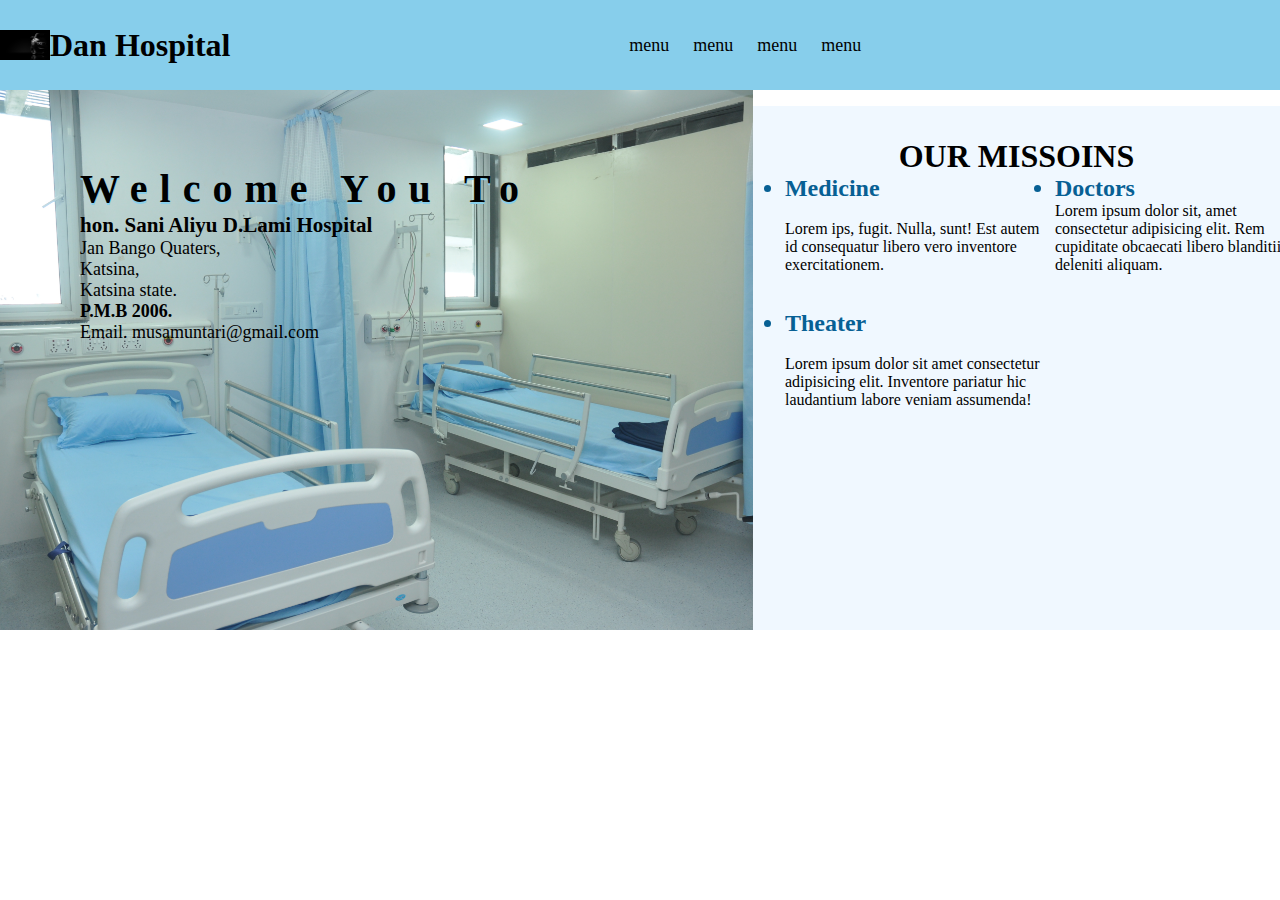
==== clinic.html @ c57c5af1 "clinic hospital" ====
<!DOCTYPE html>
<html lang="en">
<head>
    <meta charset="UTF-8">
    <meta name="viewport" content="width=device-width, initial-scale=1.0">
    <title>CLINIC</title>
    <link rel="stylesheet" href="clinic.css">
</head>
<body>
    <div class="container">
        <div class="navber">
            <img src="images/car 1.jpg" alt="" class="Glass">
            <h1>Dan Hospital</h1>
            <nav>
                <ul>
                    <li> <a href="#">menu</a></li>
                    <li> <a href="#">menu</a></li>
                    <li> <a href="#">menu</a></li>
                    <li> <a href="#">menu</a></li>
                </ul>
            </nav>
        </div>
        
        <div class="parents">
            <div class="welcome">
                <div class="text">
                    <h1> Welcome  You  To</h1>
                    <h3>hon. Sani Aliyu D.Lami Hospital</h3>
                    <p>Jan Bango Quaters,</p>
                    <p>Katsina,</p>
                    <p>Katsina state.</p>
                    <h4>P.M.B 2006.</h4>
                    <P>Email. musamuntari@gmail.com</P>

                </div>
            </div>
            <div class="welcome1">
              <h1> OUR MISSOINS</h1>

              <div class="misson">

                <div class="text3">
                <h2><li>Medicine</li></h2>
                <br>
                <p>Lorem ips, fugit. Nulla, sunt! Est autem id consequatur libero vero inventore exercitationem.</p>
                <br><Br>
                <h2><li>Theater</li></h2>
                <br>
                <p>Lorem ipsum dolor sit amet consectetur adipisicing elit. Inventore pariatur hic laudantium labore veniam assumenda!</p>
              </div>

              <div class="text3">
                <h2><li>Doctors</li></h2>
                <p>Lorem ipsum dolor sit, amet consectetur adipisicing elit. Rem cupiditate obcaecati libero blanditiis deleniti aliquam.</p>
              </div>

            </div>
            </div>
        </div>
    </div>
</body>
</html>
---- clinic.css ----
*{
    padding: 0;
    margin: 0;
    box-sizing: border-box;
}
.container{
    width: 100%;

}
.navber{
    width: 100%;
    display: flex;
    align-items: center;
    height: 10vh;
    background-color: skyblue;
}
.Glass{
    width: 50px;
    cursor: pointer;
}
nav{
    flex: 1;
    text-align: center;
}
nav ul li {
    display: inline-block;
    list-style: none;
    margin-right: 20px;
    font-size: large;

}
nav ul li a{
    text-decoration: none;
    color: black;
    pointer-events: visibleFill;
}
.parents{
    width: 100%;
    height: 60vh;
    /* background-color: gray; */
    display: flex;
    justify-content: center;
    /* gap: 2%; */
}
.welcome{
    width: 100%;
    background-color: blue;
    background-image: url(images/hosp3.jpg);
    background-repeat: no-repeat;
    background-size: cover;
}
.welcome1{
    width: 70%;
    background-color: aliceblue;
    
}
.text{
    margin-left: 5rem;
    font-size: large;
    margin-top: 10%;
}
.text >h1{
    font-family: 'Times New Roman', Times, serif;
    line-height: 3rem;
    letter-spacing: 0.3em;
    text-shadow: 0  2px skyblue;
    font-size: 40px;
}
.text >h2{
    font-family: 'Times New Roman', Times, serif;
    line-height: 5rem;
    letter-spacing: 0.2em;
    font-size: larger;

}
.welcome1{
    justify-content: center;
    /* margin-top: 1em; */
    /* display: flex; */
    /* gap: 2%; */
}
.welcome1 >h1{
    text-align: center;
    margin-top: 1em;
}
.welcome1{
    /* text-align: center; */
    margin-top: 1em;
}
.misson{
    margin-left: 2rem;
    width: 100%;
    /* background-color: red; */
    display: flex;
    gap: 2%;
}
.text3 >h2{
    color: rgb(7, 96, 148);
}
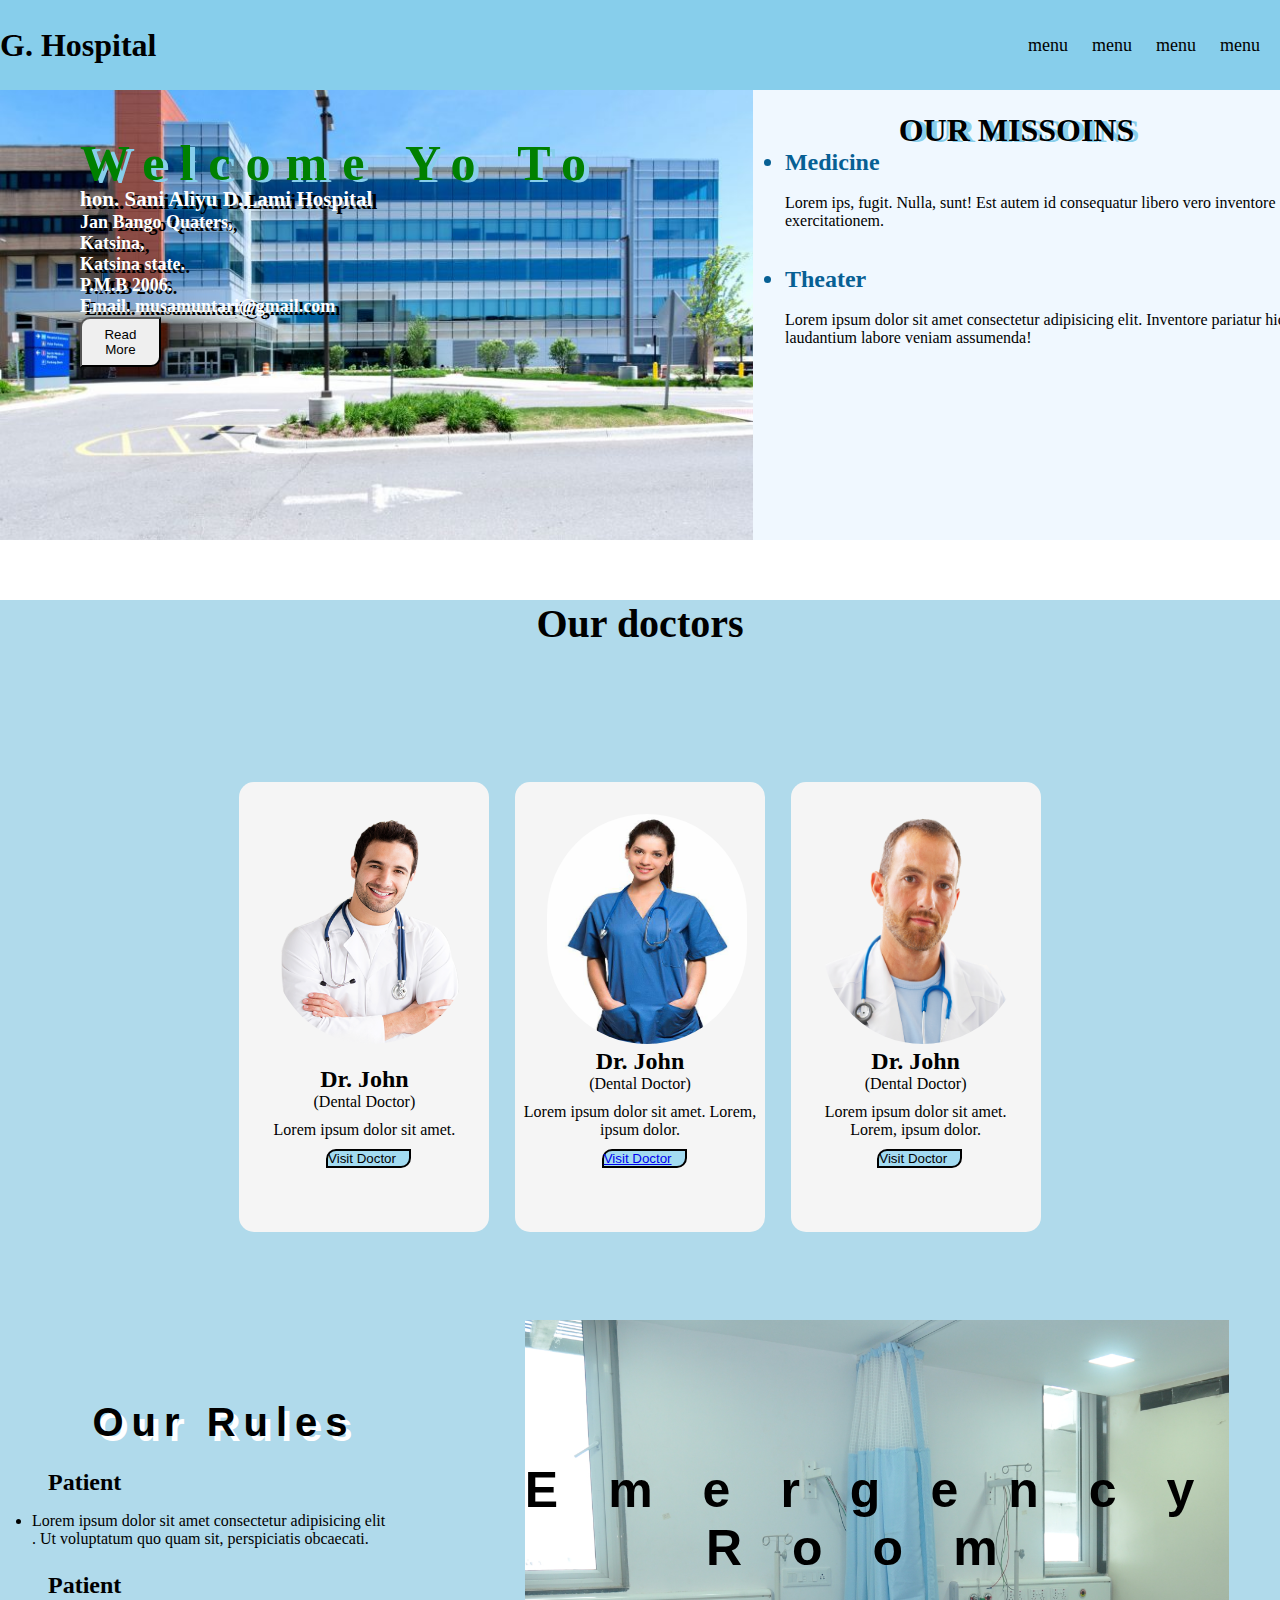
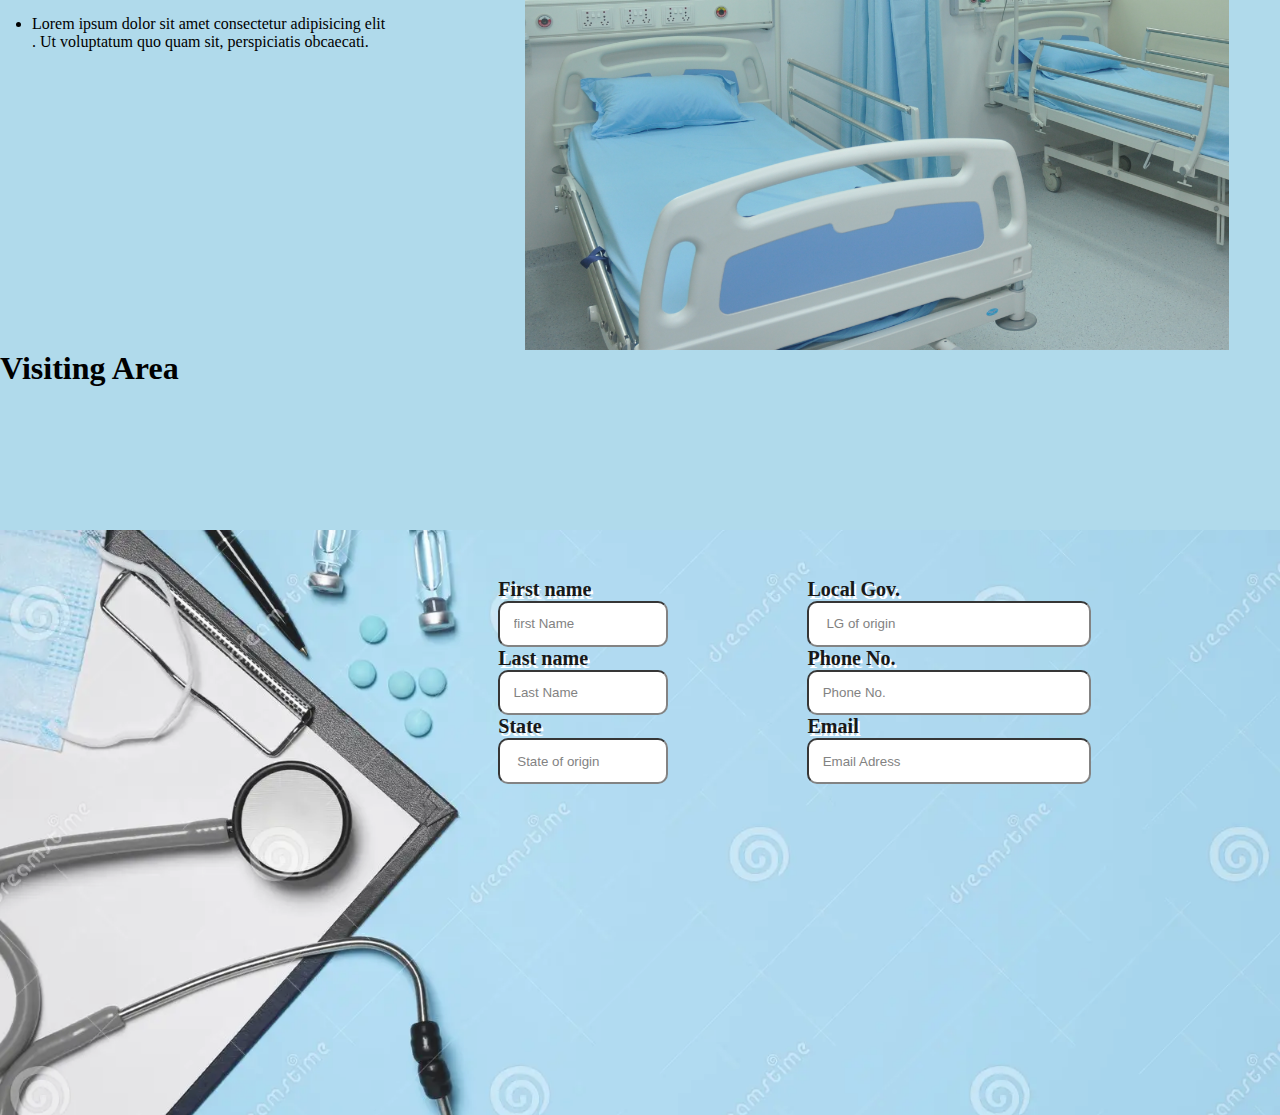
==== commit 09f55c6e: "html and css" ====
--- a/clinic.html
+++ b/clinic.html
@@ -9,28 +9,38 @@
 <body>
     <div class="container">
         <div class="navber">
-            <img src="images/car 1.jpg" alt="" class="Glass">
-            <h1>Dan Hospital</h1>
+            <!-- <img src="images/car 1.jpg" alt="" class="Glass"> -->
+            <h1>G. Hospital</h1>
             <nav>
-                <ul>
+                <ul class="navlinks" id="nav-links">
+
                     <li> <a href="#">menu</a></li>
                     <li> <a href="#">menu</a></li>
                     <li> <a href="#">menu</a></li>
                     <li> <a href="#">menu</a></li>
                 </ul>
             </nav>
+
+            <!-- <img src="images/menu2.png" alt="" class="menu"> -->
+            <div class="toggle" id="toggle">
+                <div class="bar"></div>
+                <div class="bar"></div>
+                <div class="bar"></div>
+            </div>
+            
         </div>
         
         <div class="parents">
             <div class="welcome">
                 <div class="text">
-                    <h1> Welcome  You  To</h1>
+                    <h1> Welcome  Yo To</h1>
                     <h3>hon. Sani Aliyu D.Lami Hospital</h3>
                     <p>Jan Bango Quaters,</p>
                     <p>Katsina,</p>
                     <p>Katsina state.</p>
                     <h4>P.M.B 2006.</h4>
                     <P>Email. musamuntari@gmail.com</P>
+                    <button>Read More</button>
 
                 </div>
             </div>
@@ -43,20 +53,126 @@
                 <h2><li>Medicine</li></h2>
                 <br>
                 <p>Lorem ips, fugit. Nulla, sunt! Est autem id consequatur libero vero inventore exercitationem.</p>
-                <br><Br>
+                <br><br>
                 <h2><li>Theater</li></h2>
                 <br>
                 <p>Lorem ipsum dolor sit amet consectetur adipisicing elit. Inventore pariatur hic laudantium labore veniam assumenda!</p>
               </div>
 
-              <div class="text3">
+              <!-- <div class="text3">
                 <h2><li>Doctors</li></h2>
                 <p>Lorem ipsum dolor sit, amet consectetur adipisicing elit. Rem cupiditate obcaecati libero blanditiis deleniti aliquam.</p>
-              </div>
+              </div> -->
 
             </div>
             </div>
         </div>
+
+
+            <div class="doctors">
+                <h1>Our doctors</h1>
+                <div class="chief">
+                    <!-- <div class="doctor"><img src="images/nursee1.png" alt="">
+                       
+                    </div> -->
+                    <div class="doctor"><img src="images/doc3.png" alt=""><br><br>
+                        <h2>Dr. John</h2>
+                        <p>(Dental Doctor)</p>
+                        <p>Lorem ipsum dolor sit amet.</p>
+                        <div class="ster">
+<!--                     
+                            <p><img src="images/black_star.webp" width="30px" height="30px"></p>
+                            <p><img src="images/black_star.webp" width="30px" height="30px"></p>
+                            <p><img src="images/black_star.webp" width="30px" height="30px"></p>
+                            <p><img src="images/white_star.jpg" width="30px" height="30px"></p> -->
+                                 </div>
+                                 <button>Visit Doctor</button>
+                    </div>
+
+                    <div class="doctor"><img src="images/nosee2.jpg" alt="">
+                        <h2>Dr. John</h2>
+                        <p>(Dental Doctor)</p>
+                        <p>Lorem ipsum dolor sit amet. Lorem, <br>ipsum dolor.</p>
+                        <div class="ster">
+                    
+                            <!-- <p><img src="images/black_star.webp" width="30px" height="30px"></p>
+                            <p><img src="images/black_star.webp" width="30px" height="30px"></p>
+                            <p><img src="images/black_star.webp" width="30px" height="30px"></p>
+                            <p><img src="images/white_star.jpg" width="30px" height="30px"></p> -->
+                                 </div>
+                                 <button><a href="#">Visit Doctor</a></button>
+                    </div>
+
+                    <div class="doctor"><img src="images/doctor kulle.png" alt="">
+                        <h2>Dr. John</h2>
+                        <p>(Dental Doctor)</p>  
+                        <p>Lorem ipsum dolor sit amet.<br> Lorem, ipsum dolor.</p>
+                        <div class="ster">
+<!--                     
+                            <p><img src="images/black_star.webp" width="30px" height="30px"></p>
+                            <p><img src="images/black_star.webp" width="30px" height="30px"></p>
+                            <p><img src="images/black_star.webp" width="30px" height="30px"></p>
+                            <p><img src="images/white_star.jpg" width="30px" height="30px"></p> -->
+                                 </div>
+                                 <button>Visit Doctor</button>
+                    </div>
+                </div>
+            </div>
+
+            <div class="theater">
+
+                <div class="theater2">
+                    <h1>Our Rules</h1>
+
+                    <h2>Patient</h2>
+                <P><li>Lorem ipsum dolor sit amet consectetur adipisicing elit<br>. Ut voluptatum quo quam sit, perspiciatis obcaecati.</li></P>
+
+                    <h2>Patient</h2>
+                <P><li>Lorem ipsum dolor sit amet consectetur adipisicing elit<br>. Ut voluptatum quo quam sit, perspiciatis obcaecati.</li></P>
+                    <!-- <h2> <marquee behavior="alternate"> THANK YOU</marquee></h2> -->
+                </div>
+
+                <div class="theater1"><h1> Emergency Room</h1></div>
+            </div>
+
+            <div class="visit">
+                <h1>Visiting <span>Area</span></h1>
+            </div>
+
+            <div class="contact">
+                <!-- <h1>Visit <span>A</span> Doctor</h1> -->
+                <div class="form">
+                
+                </div>
+
+                <div class="form1">
+
+                    <form action="">
+                        <h6>First name</h6><input type="text" name="userName" placeholder="first Name">
+                        <h6>Last name</h6><input type="text" name="userName" placeholder="Last Name">
+                        <h6>State</h6><input type="state" name="userName" placeholder=" State of origin">
+                       
+                    </form>
+                </div>
+
+                <div class="form">
+                    <form action="">
+                    <h6>Local Gov.</h6><input type="state" name="userName" placeholder=" LG of origin">
+                    <h6>Phone No.</h6><input type="number" name="number" placeholder="Phone No. ">
+                    <h6>Email</h6><input type="email" name="email" placeholder="Email Adress">
+                </form>
+                </div>
+            </div>
+
     </div>
+
+    <!-- <script>
+        const toggle = document.getElementById("toggle")
+        const navlinks = document.getElementById("navl-inks")
+
+        toggle.addEventListener('click', ()=> {
+            navlinks.classList.toggle('active');
+        })
+    </script> -->
 </body>
 </html>--- a/clinic.css
+++ b/clinic.css
@@ -5,6 +5,7 @@
 }
 .container{
     width: 100%;
+    /* position: relative; */
 
 }
 .navber{
@@ -13,14 +14,21 @@
     align-items: center;
     height: 10vh;
     background-color: skyblue;
+    position: fixed;
+    /* opacity: 30px; */
 }
 .Glass{
     width: 50px;
     cursor: pointer;
+    opacity: below;
+}
+.menu{
+    width: 50px;
+    cursor: pointer;
 }
 nav{
     flex: 1;
-    text-align: center;
+    text-align: right;
 }
 nav ul li {
     display: inline-block;
@@ -36,6 +44,8 @@
 }
 .parents{
     width: 100%;
+    margin: auto;
+    /* margin-top: 1em; */
     height: 60vh;
     /* background-color: gray; */
     display: flex;
@@ -44,27 +54,42 @@
 }
 .welcome{
     width: 100%;
+    margin-top: 4em;
     background-color: blue;
-    background-image: url(images/hosp3.jpg);
+    background-image: url(images/hosptal2.jpg);
     background-repeat: no-repeat;
     background-size: cover;
 }
 .welcome1{
     width: 70%;
     background-color: aliceblue;
+    margin-top: 4em;
     
 }
 .text{
+    /* color:green; */
     margin-left: 5rem;
     font-size: large;
+    font-weight: 900;
+    color: #fff;
+    text-shadow: 5px 3px black;
     margin-top: 10%;
+    /* font-family: 'Franklin Gothic Medium', 'Arial Narrow', Arial, sans-serif; */
+}
+.text >button{
+    width: 12%;
+    /* margin-top: 1e; */
+    padding: .5rem;
+    border-radius: 10px 0 10px 0;
+    /* background-color: skyblue; */
 }
 .text >h1{
-    font-family: 'Times New Roman', Times, serif;
+    font-family: 'Times New Roman' Times, serif;
     line-height: 3rem;
     letter-spacing: 0.3em;
-    text-shadow: 0  2px skyblue;
-    font-size: 40px;
+    text-shadow: 5px 2px skyblue;
+    color: green;
+    font-size: 50px;
 }
 .text >h2{
     font-family: 'Times New Roman', Times, serif;
@@ -73,27 +98,366 @@
     font-size: larger;
 
 }
+
 .welcome1{
     justify-content: center;
-    /* margin-top: 1em; */
-    /* display: flex; */
-    /* gap: 2%; */
-}
+}
+
 .welcome1 >h1{
     text-align: center;
+    margin-top: 3em;
+    text-shadow: 5px 1px skyblue;
+}
+
+.welcome1{
     margin-top: 1em;
 }
-.welcome1{
-    /* text-align: center; */
-    margin-top: 1em;
-}
+
 .misson{
     margin-left: 2rem;
     width: 100%;
-    /* background-color: red; */
     display: flex;
     gap: 2%;
 }
 .text3 >h2{
     color: rgb(7, 96, 148);
-}+}
+.doctors{
+    width: 100%;
+    height: 80vh;
+    background-color: rgb(176, 218, 235);
+}
+.doctors >h1{
+    font-size: 40px;
+    text-align: center;
+    margin-top: 1.5em;
+}
+.chief{
+    width: 100%;
+    height: 100%;
+    /* background-color: red; */
+    display: flex;
+    justify-content: center;
+    align-items: center;
+    gap: 2%;
+}
+.doctor{
+    /* display: flex; */
+    border-radius: 15px;
+    width: 250px;
+    height: 450px;
+    background-color:whitesmoke;
+}
+.doctor >img{
+    width: 200px;
+    height: 230px;
+    margin-left: 2em;
+    margin-top: 2em;
+    border-radius: 110px;
+    transition: 0.5s;
+    
+}
+.doctor >img:hover{
+    transform: scale(1.1);
+    border-radius: 10px;
+    
+}
+.ster{
+    display: flex;
+    justify-content: center;
+}
+.doctor >h2{
+    text-align: center;
+}
+.doctor >p{
+    text-align: center;
+    margin:0 0 10px;
+}
+
+.doctor >button{
+    display: flex;
+    margin-left: 6.5em;
+    border-radius: 10px 0 10px 0;
+    margin-top: 0.5;
+    width: 34%;
+    text-align: center;
+    background-color: rgb(163, 219, 241);
+    border: 2px solid black;
+}
+
+.theater{
+    /* width: 100%; */
+    height: 70vh;
+    display: flex;
+    gap: 6%;
+    background-color: rgb(176, 218, 235);
+    
+}
+.theater2{
+    width: 35%;
+    /* margin: auto; */
+    /* background-color: red; */
+}
+
+.theater2 >h1{
+    color: black;
+    font-family: 'Franklin Gothic Medium', 'Arial Narrow', Arial, sans-serif;
+    font-size: 40px;
+    text-align: center;
+    text-shadow: 5px 5px  white;margin-top: 2em;
+    letter-spacing: 0.2em;
+    
+}
+
+.theater2 >h2{
+    /* margin: 0 0 20px; */
+    margin-top: 1em;
+    /* color:; */
+    margin-left: 2em;
+}
+
+.theater2 >li{
+    margin-left: 2em;
+    margin-top: 1em;
+    text-align: justify;
+    
+}
+.theater1{
+    width: 55%;
+    background-image: url(images/hosp3.jpg);
+    background-repeat: no-repeat;
+    background-size: cover;
+    
+    
+}
+.theater1 >h1{
+    text-align: center;
+    margin-top: 20%;
+    letter-spacing: 1em;
+    font-size: 50px;
+    font-family: 'Franklin Gothic Medium', 'Arial Narrow', Arial, sans-serif;
+}
+
+
+
+
+.toggle .bar{
+    width: 30px;
+    height: 6px;
+    border-radius: 10px 10px;
+    background-color: black;
+    margin: 3px 0px;
+    display: none;
+    cursor: pointer;
+}
+.toggle .bar:first-child{
+    background-color: red;                                                                                                                                                                                                                                                                                                                                                                               
+
+}
+
+.visit{
+    background-color: rgb(176, 218, 235);
+    /* font-size: 30px;
+    text-align: center; */
+    height: 20vh;
+}
+.contact{
+    display: flex;
+     width: 100%;
+     height: 65vh;
+     background-image:url(images/medcl\ bg\ 2.webp ) ;
+     background-repeat: no-repeat;
+     background-size: cover;
+     font-size: 30px;
+     opacity: 0.9;
+    gap: 2%;
+}
+
+.form{
+    width: 500px;
+    height: 100%;
+    /* background-color: red; */
+}
+.form1{
+    width: 300px;
+    height: 100%;
+    /* background-color: red; */
+}
+input{
+    width: 60%;
+    padding: 1em;
+    /* text-align: center; */
+    border-radius: 10px;
+    
+}
+
+form{
+    margin-top: 3rem;
+    color: black;
+    text-shadow: 2px 3px white;
+}
+form{
+    margin-top: 3rem;
+    color: black;
+    text-shadow: 2px 3px white;
+}
+
+
+
+@media screen and (max-width: 660px) {
+    .container{
+        width: 100%;
+        overflow: hidden;
+    }
+    .navber{
+        width: 100%;
+        display: flex;
+        align-items: center;
+        height: 8vh;
+        background-color: skyblue;
+        position: fixed;
+        /* box-shadow: 5px 5px black; */
+    }
+    .parents{
+        width: 100%;
+        height: 80vh;
+        /* background-color: gray; */
+        display: block;
+      
+    }
+    .welcome{
+        width: 100%;
+        background-color: blue;
+        background-image: url(images/hosptal2.jpg);
+        background-repeat: no-repeat;
+        background-size: cover;
+        height: 40vh;
+    }
+    .text >button{
+        width: 20%;
+        background-color: aquamarine;
+        margin-top: 1em;
+       
+    }
+    .text >h1{
+        margin-top: 1em;
+        
+    }
+
+    .text{
+        
+        margin-left: 5rem;
+        font-size: large;
+        margin-top: 3.5rem;
+      
+    }
+    .welcome1{
+        justify-content: center;
+        width: 100%;
+        overflow: hidden;
+        height: 50vh;
+        display: block;
+        text-align: justify;
+
+    }
+
+    .misson{
+        margin-left: 2rem;
+        width: 80%;
+        display: block;
+        height: 50%;
+        gap: 2%;
+    }
+   
+
+    .doctors{
+        width: 100%;
+        height: 60vh;
+        background-color: rgb(176, 218, 235);
+    }
+
+    .chief{
+        width: 80%;
+        height: 90%;
+        /* display: flex; */
+        justify-content: center;
+        align-items: center;
+        margin-left: 3.5rem;
+        gap: 3%;
+    }
+
+    .doctor{
+        /* display: flex; */
+        border-radius: 15px;
+        width: 200px;
+        height: 400px;
+        background-color:whitesmoke;
+    }
+
+    .doctor >img{
+        width: 130px;
+        height: 200px;
+        margin-left: 1em;
+        margin-top: 2em;
+        border-radius: 110px;
+        /* margin: 0 0 10px; */
+    }
+
+    .doctors >h1{
+        font-size: 35px;
+        text-align: center;
+        margin-top: 1.5em;
+    }
+
+    .doctor >h2{
+        text-align: center;
+        font-size: 17px;
+    }
+    .doctor >p{
+        text-align: center;
+        margin:0 0 4px;
+    }
+    
+    .doctor >button{
+        /* align-items: center; */
+        /* display: flex; */
+        margin-left: 3em;
+        /* justify-content: center; */
+        border-radius:  10px ;
+        margin-top: 0.5rem;
+        width: 50%;
+        text-align: center;
+        background-color: rgb(163, 219, 241);
+        border: 3px black;
+        padding: 4px;
+    }
+
+    .theater{
+        /* width: 100%; */
+        height: 40vh;
+        display: block;
+        gap: 3%;
+        background-color: rgb(176, 218, 235);
+        
+    }
+    .theater1{
+        width: 40%;
+        height: 5%;
+        background-image: url(images/hosp3.jpg);
+        background-repeat: no-repeat;
+        background-size: cover;
+        
+    }
+
+
+    .toggle .bar{
+        display: block;
+    }
+    .navlinks{
+        display: none;
+    }
+    .navlinks.active{
+        display: block;
+    }
+    
+}
